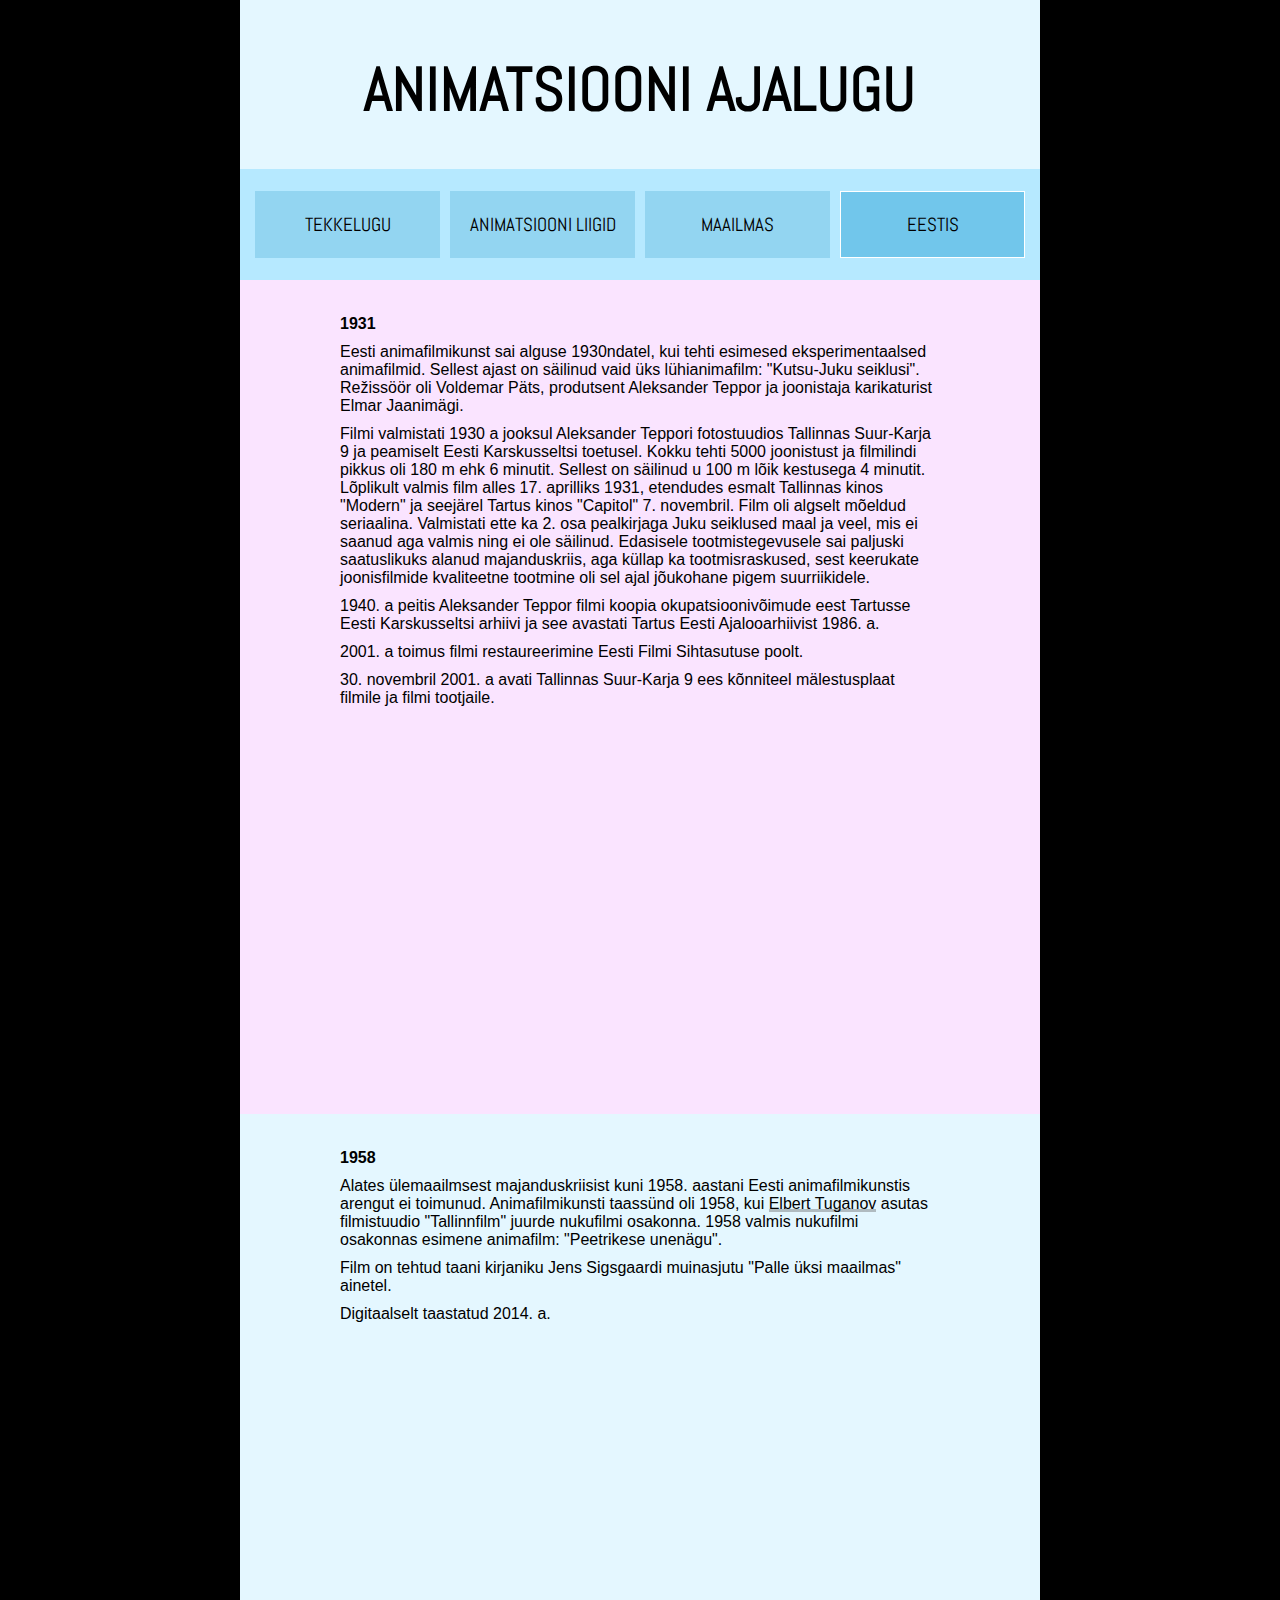
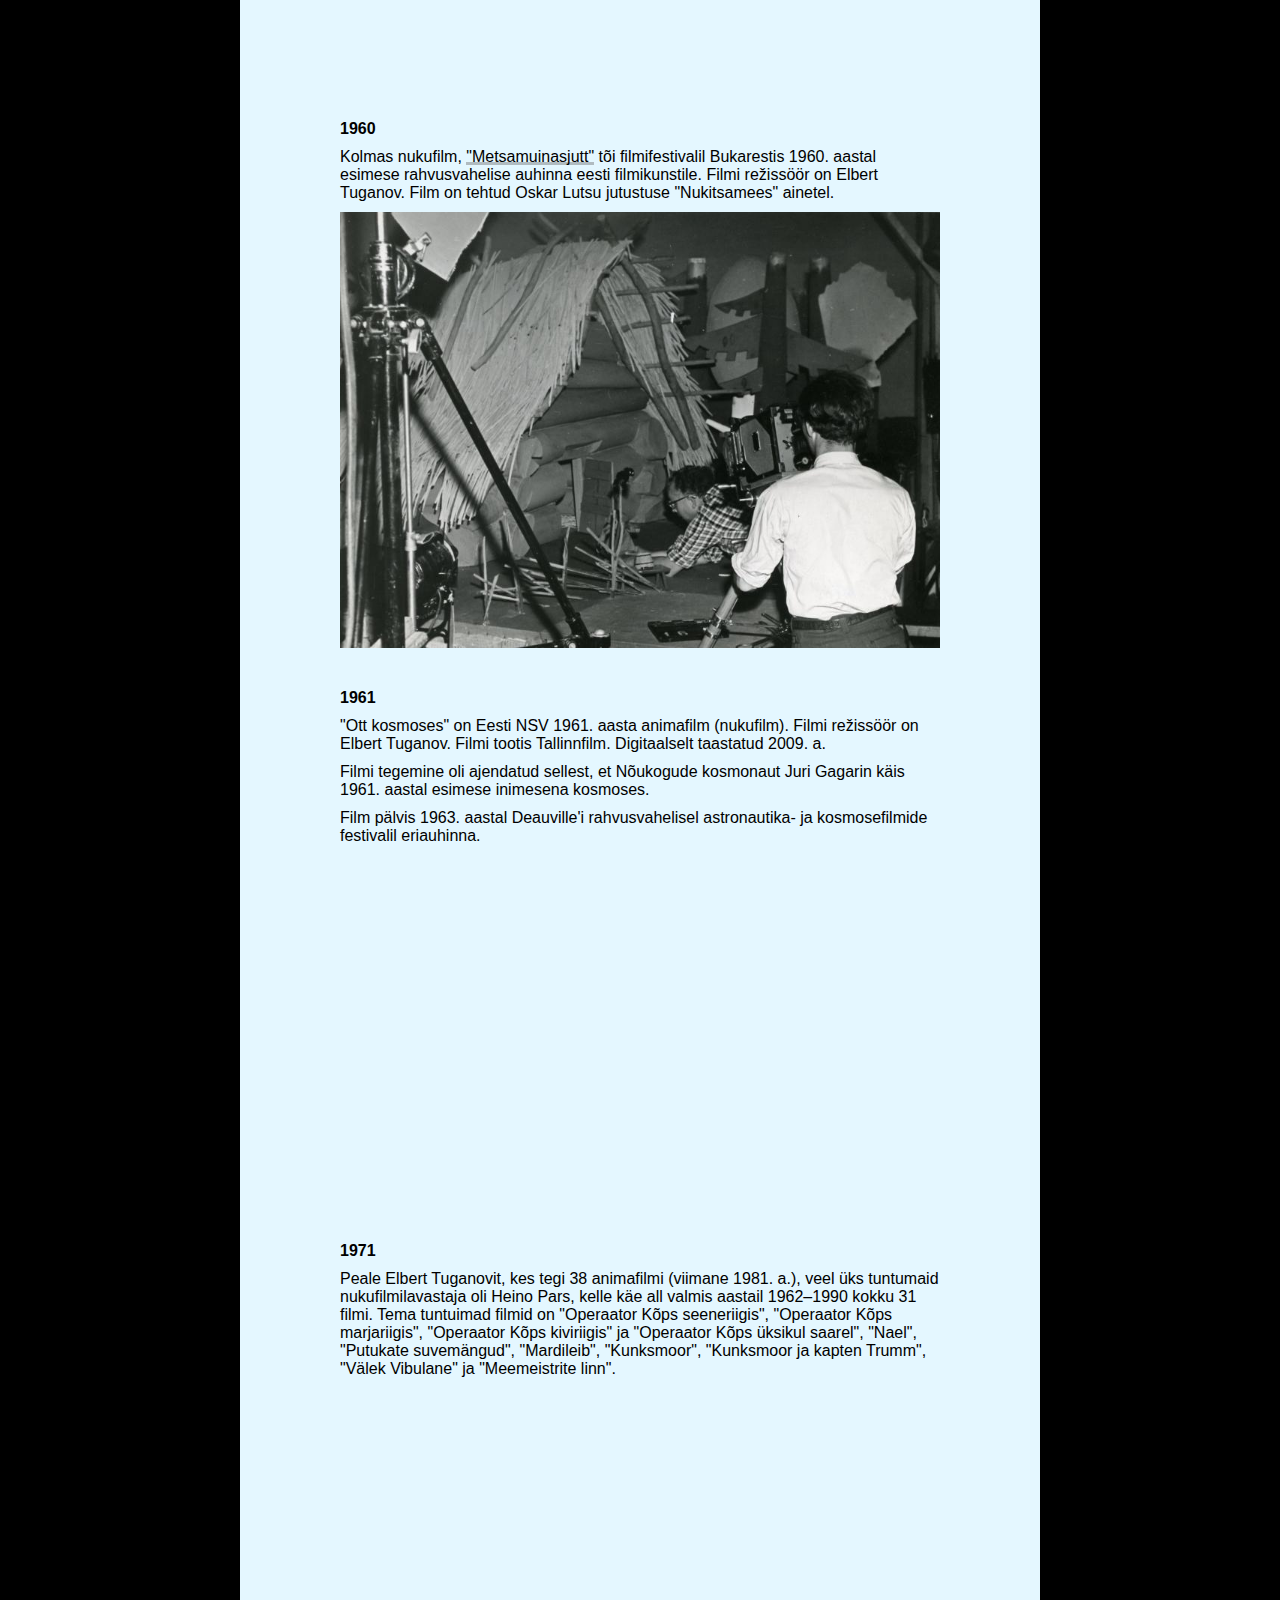
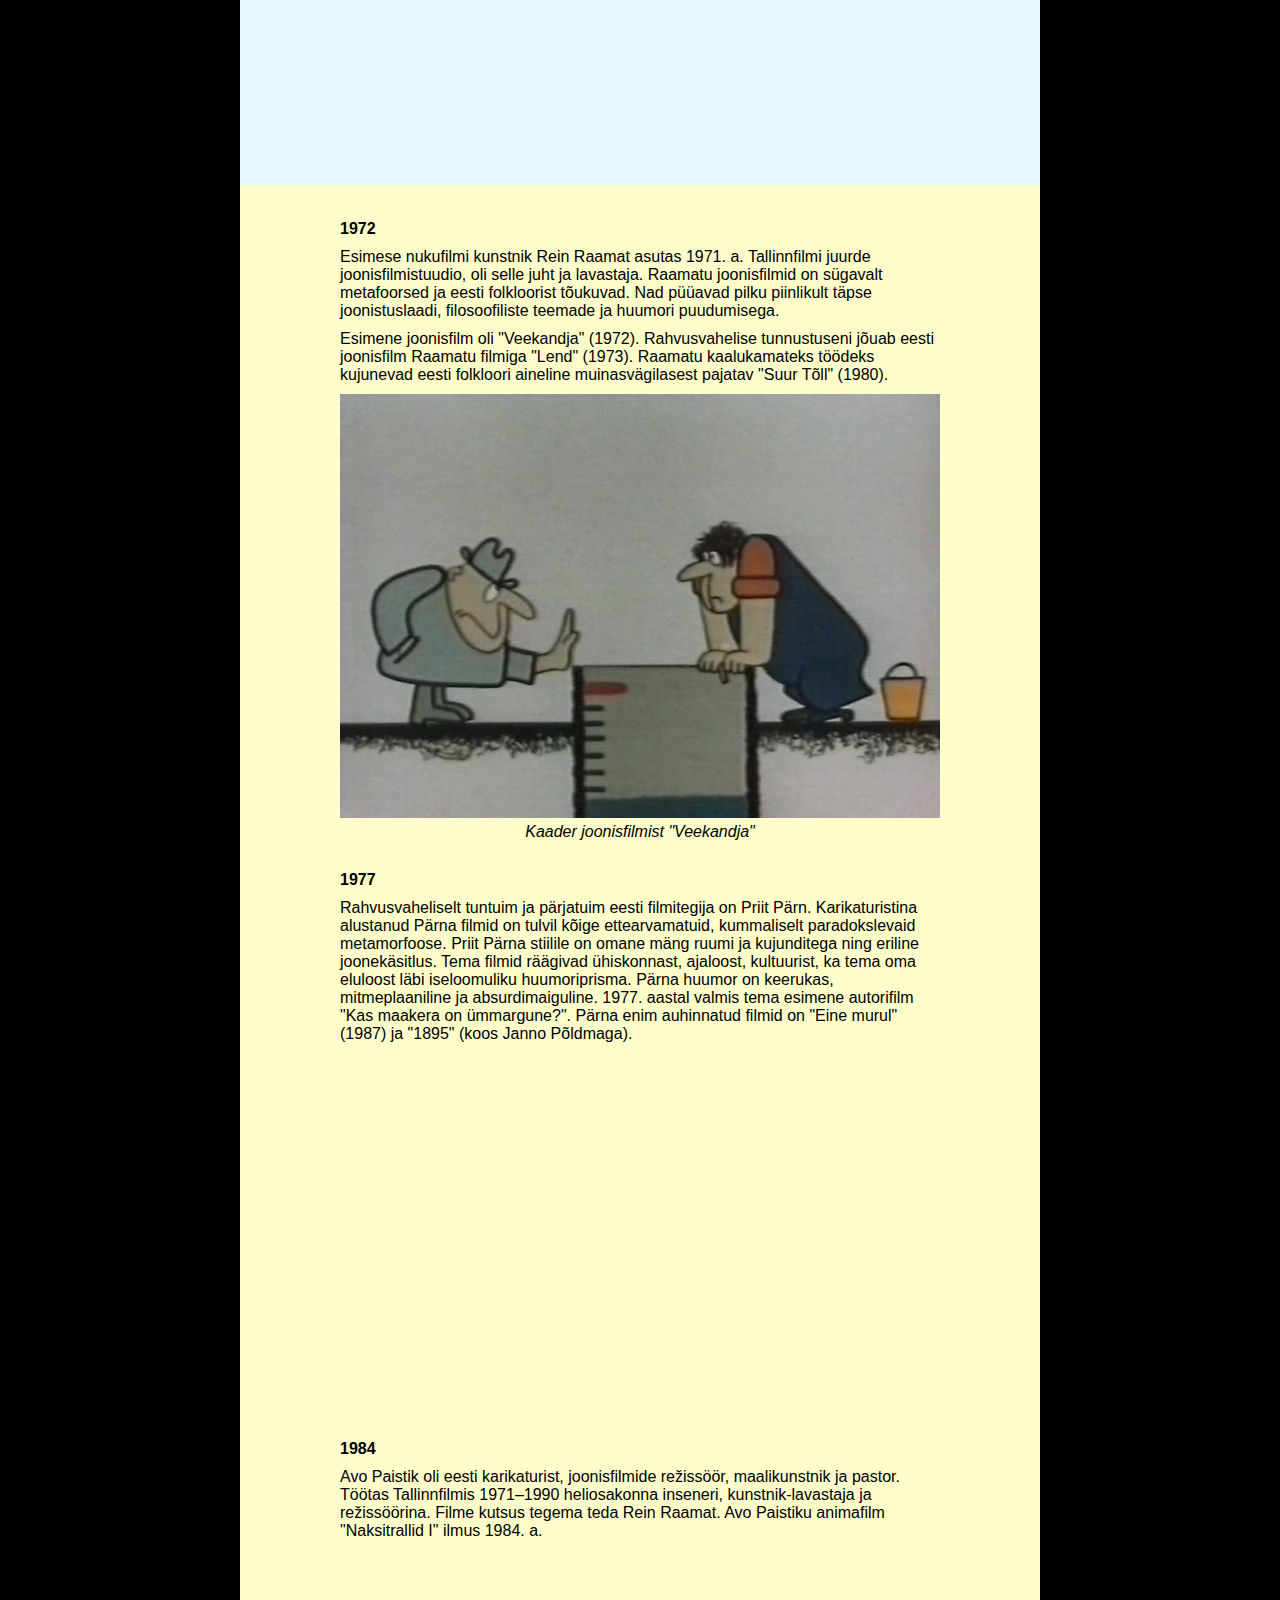
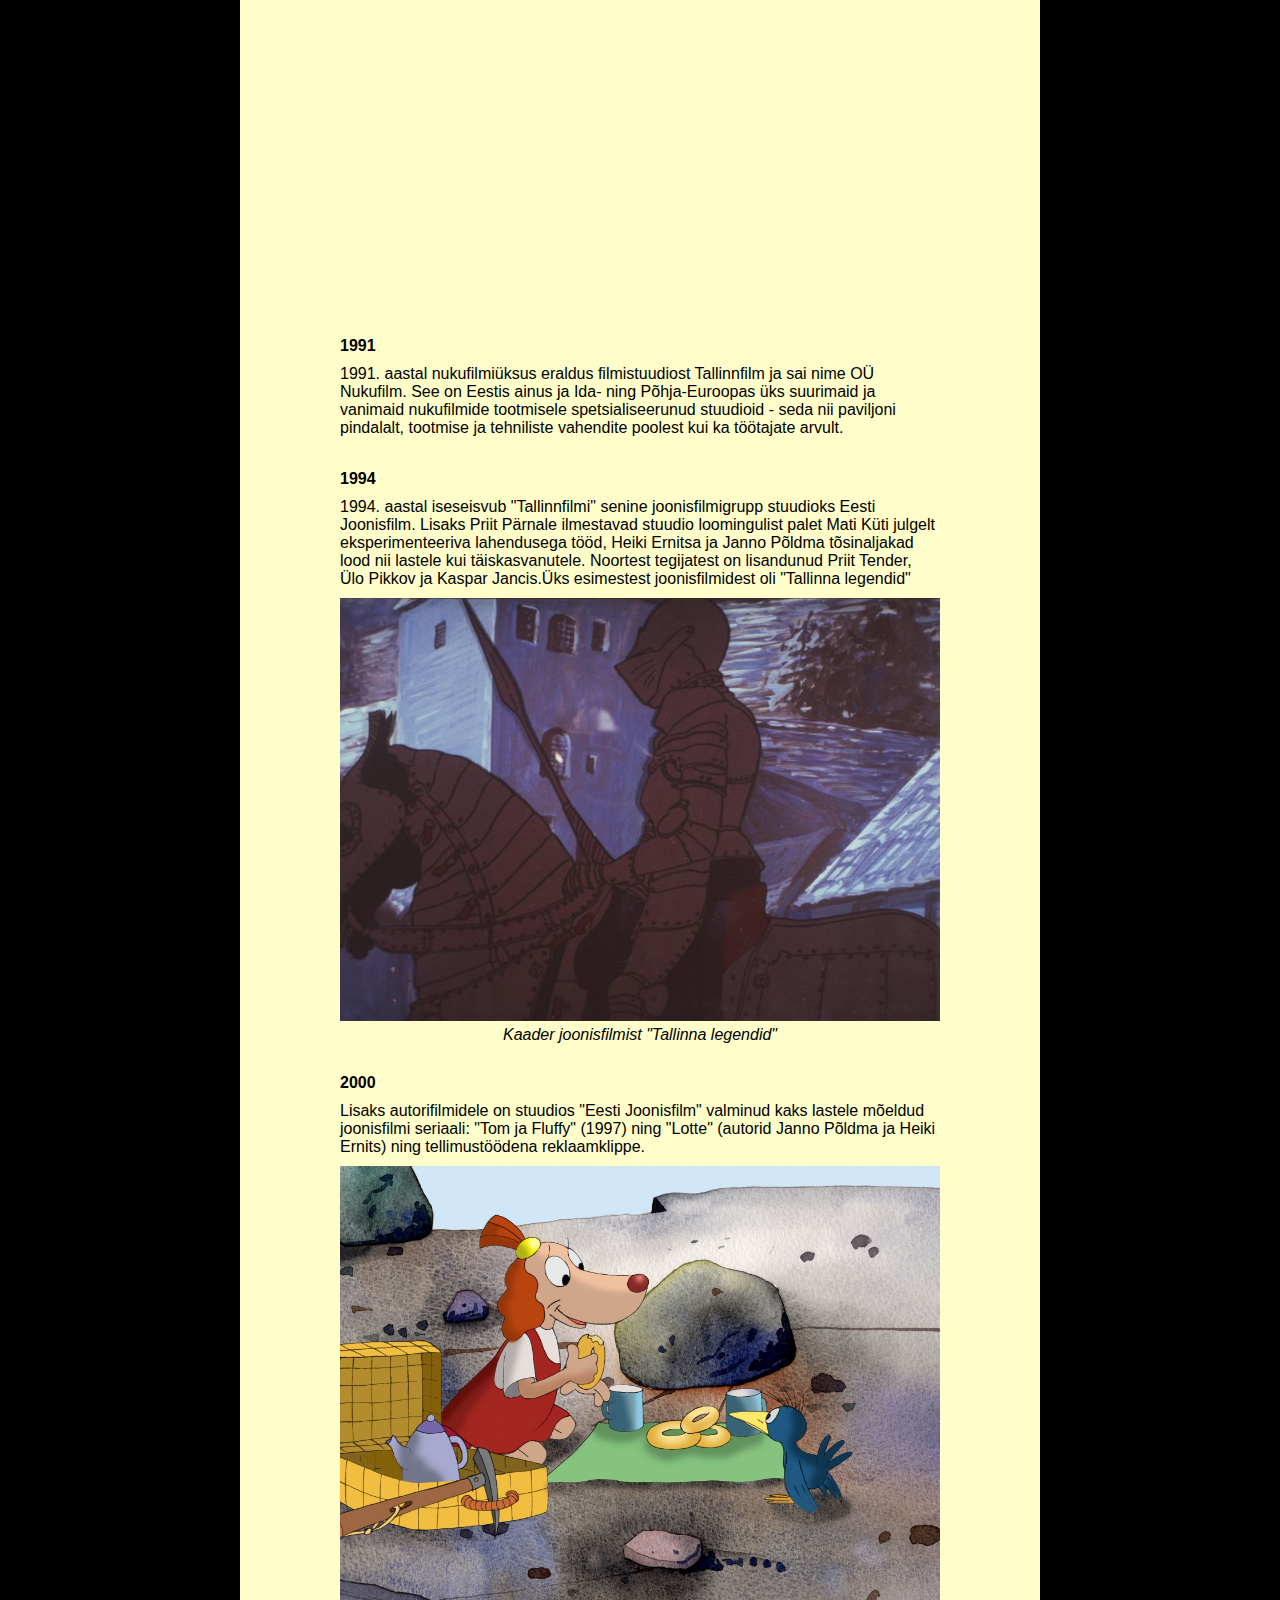
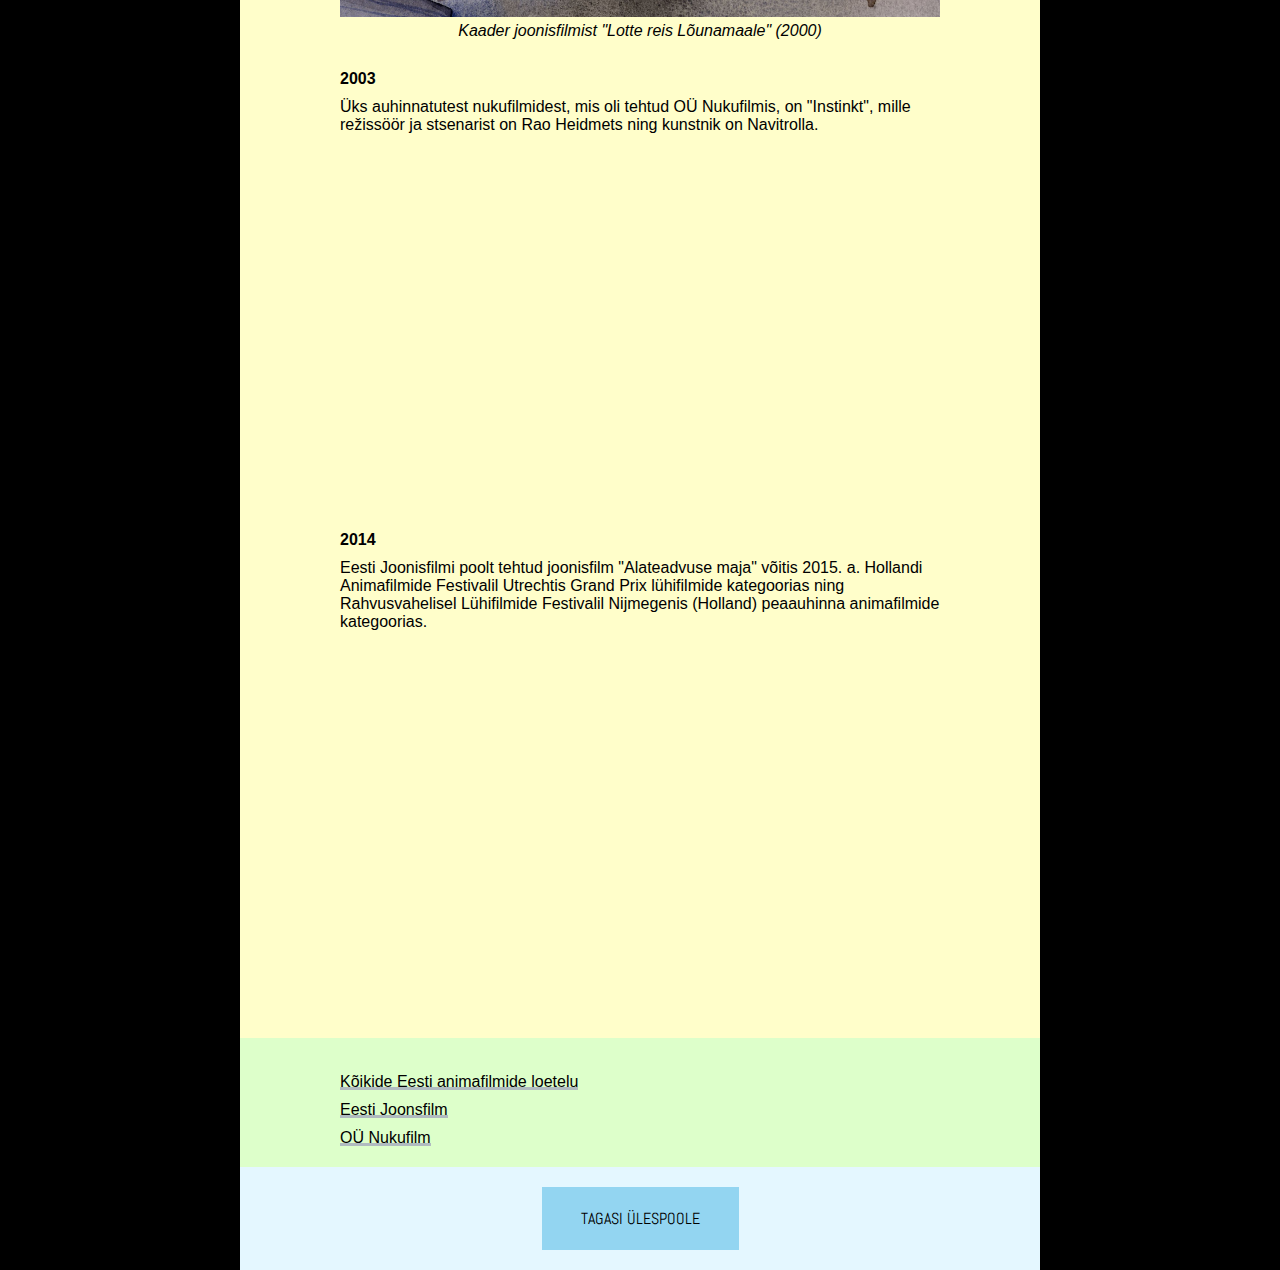
==== eestis.html @ 18246162 "Commit 1." ====
<!DOCTYPE html>
<html lang="en">
<head>
    <meta charset="UTF-8">
    <meta name="viewport" content="width=device-width, initial-scale=1.0">
    <meta http-equiv="X-UA-Compatible" content="ie=edge">
    <link href="https://fonts.googleapis.com/css?family=Abel" rel="stylesheet">
    <link rel="stylesheet" type="text/css" href="style.css">
    <title>Animatsiooni ajalugu</title>
</head>
<body>
    <a name="top"></a>
    <div id=container>        
        <h1>Animatsiooni ajalugu</h1>
        <div id=menu-wrapper class="grid-container">
                <div class="grid-item"><a href="index.html">Tekkelugu</a></div>
                <div class="grid-item"><a href="liigid.html">Animatsiooni liigid</a></div>
                <div class="grid-item"><a href="maailmas.html">Maailmas</a></div>
                <div class="grid-item" id=activeButton><a href="eestis.html">Eestis</a></div>
        </div>
        <div class=peatykk id=peatykk6>
            <p><b>1931</b></p>
            <p>Eesti animafilmikunst sai alguse 1930ndatel, kui tehti esimesed eksperimentaalsed animafilmid. Sellest ajast on säilinud vaid üks lühianimafilm: "Kutsu-Juku seiklusi". Režissöör oli Voldemar Päts, produtsent Aleksander Teppor ja joonistaja karikaturist Elmar Jaanimägi.</p>
            <p>Filmi valmistati 1930 a jooksul Aleksander Teppori fotostuudios Tallinnas Suur-Karja 9 ja peamiselt Eesti Karskusseltsi toetusel. Kokku tehti 5000 joonistust ja filmilindi pikkus oli 180 m ehk 6 minutit. Sellest on säilinud u 100 m lõik kestusega 4 minutit. Lõplikult valmis film alles 17. aprilliks 1931, etendudes esmalt Tallinnas kinos "Modern" ja seejärel Tartus kinos "Capitol" 7. novembril. Film oli algselt mõeldud seriaalina. Valmistati ette ka 2. osa pealkirjaga Juku seiklused maal ja veel, mis ei saanud aga valmis ning ei ole säilinud. Edasisele tootmistegevusele sai paljuski saatuslikuks alanud majanduskriis, aga küllap ka tootmisraskused, sest keerukate joonisfilmide kvaliteetne tootmine oli sel ajal jõukohane pigem suurriikidele.</p>
            <p>1940. a peitis Aleksander Teppor filmi koopia okupatsioonivõimude eest Tartusse Eesti Karskusseltsi arhiivi ja see avastati Tartus Eesti Ajalooarhiivist 1986. a.</p>
            <p>2001. a toimus filmi restaureerimine Eesti Filmi Sihtasutuse poolt.</p>
            </p>30. novembril 2001. a avati Tallinnas Suur-Karja 9 ees kõnniteel mälestusplaat filmile ja filmi tootjaile.</p>
            <iframe id=video width="600" height="337" src="https://www.youtube.com/embed/IDiBmJMGydM?rel=0" frameborder="0" allow="autoplay; encrypted-media" allowfullscreen></iframe>   
        </div>
        <div class=peatykk id=peatykk2>
            <p><b>1958</b></p>
            <p>Alates ülemaailmsest majanduskriisist kuni 1958. aastani Eesti animafilmikunstis arengut ei toimunud. Animafilmikunsti taassünd oli 1958, kui <a id=textlink href="https://www.ohtuleht.ee/131890/elbert-tuganov-peetrikese-unenagu-vaadates-lahevad-korvad-punaseks-">Elbert Tuganov</a> asutas filmistuudio "Tallinnfilm" juurde nukufilmi osakonna. 1958 valmis nukufilmi osakonnas esimene animafilm: "Peetrikese unenägu".</p>
            <p>Film on tehtud taani kirjaniku Jens Sigsgaardi muinasjutu "Palle üksi maailmas" ainetel. </p>
            <p>Digitaalselt taastatud 2014. a.</p>
            <iframe id=video width="600" height="337" src="https://www.youtube.com/embed/3hRujr3sSGQ?rel=0" frameborder="0" allow="autoplay; encrypted-media" allowfullscreen></iframe>
            <p><b>1960</b></p>
            <p>Kolmas nukufilm, <a id=textlink href="http://www.efis.ee/et/varamu/virtuaalmuuseum/kollektsioonid/nukufilmi-kollektsioon/metsamuinasjutt-1960">"Metsamuinasjutt"</a> tõi filmifestivalil Bukarestis 1960. aastal esimese rahvusvahelise auhinna eesti filmikunstile. Filmi režissöör on Elbert Tuganov. Film on tehtud Oskar Lutsu jutustuse "Nukitsamees" ainetel.</p>
            <img src="Images/Metsamuinasjutt.jpg"><br><br>
            <p><b>1961</b></p>
            <p>"Ott kosmoses" on Eesti NSV 1961. aasta animafilm (nukufilm). Filmi režissöör on Elbert Tuganov. Filmi tootis Tallinnfilm. Digitaalselt taastatud 2009. a.</p>
            <p>Filmi tegemine oli ajendatud sellest, et Nõukogude kosmonaut Juri Gagarin käis 1961. aastal esimese inimesena kosmoses.</p>
            <p>Film pälvis 1963. aastal Deauville'i rahvusvahelisel astronautika- ja kosmosefilmide festivalil eriauhinna.</p>
            <iframe id=video width="600" height="337" src="https://www.youtube.com/embed/NNhsDZicGok?rel=0" frameborder="0" allow="autoplay; encrypted-media" allowfullscreen></iframe>
            <p><b>1971</b></p>
            <p>Peale Elbert Tuganovit, kes tegi 38 animafilmi (viimane 1981. a.), veel üks tuntumaid nukufilmilavastaja oli Heino Pars, kelle käe all valmis aastail 1962–1990 kokku 31 filmi. Tema tuntuimad filmid on "Operaator Kõps seeneriigis", "Operaator Kõps marjariigis", "Operaator Kõps kiviriigis" ja "Operaator Kõps üksikul saarel", "Nael", "Putukate suvemängud", "Mardileib", "Kunksmoor", "Kunksmoor ja kapten Trumm", "Välek Vibulane" ja "Meemeistrite linn".</p>
            <iframe id=video width="600" height="337" src="https://www.youtube.com/embed/K4ZlGfEKBnM?rel=0" frameborder="0" allow="autoplay; encrypted-media" allowfullscreen></iframe>
        </div>
        <div class=peatykk id=peatykk3>
            <p><b>1972</b></p>
            <p>Esimese nukufilmi kunstnik Rein Raamat asutas 1971. a. Tallinnfilmi juurde joonisfilmistuudio, oli selle juht ja lavastaja. Raamatu joonisfilmid on sügavalt metafoorsed ja eesti folkloorist tõukuvad. Nad püüavad pilku piinlikult täpse joonistuslaadi, filosoofiliste teemade ja huumori puudumisega.</p>
            <p>Esimene joonisfilm oli "Veekandja" (1972). Rahvusvahelise tunnustuseni jõuab eesti joonisfilm Raamatu filmiga "Lend" (1973). Raamatu kaalukamateks töödeks kujunevad eesti folkloori aineline muinasvägilasest pajatav "Suur Tõll" (1980).</p>
            <img src="Images/Veekandja.jpg">
            <p id=comment>Kaader joonisfilmist "Veekandja"</p>
            <p><b>1977</b></p>
            <p>Rahvusvaheliselt tuntuim ja pärjatuim eesti filmitegija on Priit Pärn. Karikaturistina alustanud Pärna filmid on tulvil kõige ettearvamatuid, kummaliselt paradokslevaid metamorfoose. Priit Pärna stiilile on omane mäng ruumi ja kujunditega ning eriline joonekäsitlus. Tema filmid räägivad ühiskonnast, ajaloost, kultuurist, ka tema oma eluloost läbi iseloomuliku huumoriprisma. Pärna huumor on keerukas, mitmeplaaniline ja absurdimaiguline. 1977. aastal valmis tema esimene autorifilm "Kas maakera on ümmargune?". Pärna enim auhinnatud filmid on "Eine murul" (1987) ja "1895" (koos Janno Põldmaga).</p>
            <iframe id=video width="600" height="337" src="https://www.youtube.com/embed/memDCNpV0ic?rel=0" frameborder="0" allow="autoplay; encrypted-media" allowfullscreen></iframe>
            <p><b>1984</b></p>
            <p>Avo Paistik oli eesti karikaturist, joonisfilmide režissöör, maalikunstnik ja pastor. Töötas Tallinnfilmis 1971–1990 heliosakonna inseneri, kunstnik-lavastaja ja režissöörina. Filme kutsus tegema teda Rein Raamat. Avo Paistiku animafilm "Naksitrallid I" ilmus 1984. a.</p>
            <iframe id=video width="600" height="337" src="https://www.youtube.com/embed/uIQa-QyIHcg?rel=0" frameborder="0" allow="autoplay; encrypted-media" allowfullscreen></iframe>
            <p><b>1991</b></p>
            <p>1991. aastal nukufilmiüksus eraldus filmistuudiost Tallinnfilm ja sai nime OÜ Nukufilm. See on Eestis ainus ja Ida- ning Põhja-Euroopas üks suurimaid ja vanimaid nukufilmide tootmisele spetsialiseerunud stuudioid - seda nii paviljoni pindalalt, tootmise ja tehniliste vahendite poolest kui ka töötajate arvult.</p><br>
            <p><b>1994</b></p>
            <p>1994. aastal iseseisvub "Tallinnfilmi" senine joonisfilmigrupp stuudioks Eesti Joonisfilm. Lisaks Priit Pärnale ilmestavad stuudio loomingulist palet Mati Küti julgelt eksperimenteeriva lahendusega tööd, Heiki Ernitsa ja Janno Põldma tõsinaljakad lood nii lastele kui täiskasvanutele. Noortest tegijatest on lisandunud Priit Tender, Ülo Pikkov ja Kaspar Jancis.Üks esimestest joonisfilmidest oli "Tallinna legendid"</p>
            <img src="Images/Legendid.jpg">
            <p id=comment>Kaader joonisfilmist "Tallinna legendid"</p>
            <p><b>2000</b></p>
            <p>Lisaks autorifilmidele on stuudios "Eesti Joonisfilm" valminud kaks lastele mõeldud joonisfilmi seriaali: "Tom ja Fluffy" (1997) ning "Lotte" (autorid Janno Põldma ja Heiki Ernits) ning tellimustöödena reklaamklippe.</p>
            <img src="Images/Lotte.jpg">
            <p id=comment>Kaader joonisfilmist "Lotte reis Lõunamaale" (2000)</p>
            <p><b>2003</b></p>
            <p>Üks auhinnatutest nukufilmidest, mis oli tehtud OÜ Nukufilmis, on "Instinkt", mille režissöör ja stsenarist on Rao Heidmets ning kunstnik on Navitrolla.</p>
            <iframe id=video width="600" height="337" src="https://www.youtube.com/embed/5SCcml2YJnE?rel=0" frameborder="0" allow="autoplay; encrypted-media" allowfullscreen></iframe>
            <p><b>2014</b></p>
            <p>Eesti Joonisfilmi poolt tehtud joonisfilm "Alateadvuse maja" võitis 2015. a. Hollandi Animafilmide Festivalil Utrechtis Grand Prix lühifilmide kategoorias ning Rahvusvahelisel Lühifilmide Festivalil Nijmegenis (Holland) peaauhinna animafilmide kategoorias.</p>
            <iframe src="https://player.vimeo.com/video/111000410" id=video width="600" height="337" frameborder="0" webkitallowfullscreen mozallowfullscreen allowfullscreen></iframe>
        </div>
        <div class=peatykk id=peatykk4>
            <p><a id=textlink href="https://et.wikipedia.org/wiki/Eesti_animafilmide_loend">Kõikide Eesti animafilmide loetelu</a></p>
            <p><a id=textlink href="https://www.joonisfilm.ee/">Eesti Joonsfilm</a></p>
            <p><a id=textlink href="http://www.nukufilm.ee/">OÜ Nukufilm</a></p>
        </div>
        <div id=backtotop><a href="#top">
            Tagasi ülespoole</a>
        </div>
    </div>
    
</body>
</html>
---- style.css ----
head, body {
    margin: 0;
    padding: o;
    background-color: rgb(0, 0, 0);
}

#container {
    width: 800px;
    background-color: rgb(228, 247, 255);
    margin: 0 auto;
    padding: 50px 0 20px 0;
    font-family: Arial, Helvetica, sans-serif;
}

#menu-wrapper {
	list-style-type: none;
    font-family: 'Abel', sans-serif;
    text-transform: uppercase;
	background: rgb(182, 233, 255);
}

.grid-container {
    display: grid;
    grid-template-columns: 195px 195px 195px 195px;
    background-color: #2196F3;
    padding: 10px;
}

.grid-item {
	background:rgb(147, 213, 241);		
	margin: 12px 5px 12px 5px;
	padding: 20px 0 20px 0;
    display: inline-block;
    text-align: center;
    font-size: 120%;
    font-weight: 500;
    border: 1px solid rgb(147, 213, 241);
}

.grid-item:hover {
    border: 1px solid rgb(255, 255, 255);
}

.grid-item:active {
    border: 1px solid rgb(255, 255, 255);
    background:rgb(113, 198, 235);
}

#activeButton {
    border: 1px solid rgb(255, 255, 255);
    background: rgb(113, 198, 235);
}

a:link, a:visited, a:hover, a:active {
    text-decoration: none;
    color: black;
}

h1 {
    text-align: center;
    text-transform: uppercase;
    font-family: 'Abel', sans-serif;
    font-size: 380%;
    margin-top: 0;
}

h2 {
    text-align: center;
    text-transform: uppercase;
    font-family: 'Abel', sans-serif;
    font-size: 180%;
    margin-top: 0;
}

h3 {
    text-align: center;
    text-transform: uppercase;
    font-family: 'Abel', sans-serif;
    font-size: 180%;
    margin-top: 200px;
    color: aliceblue;
}

img {
    max-width: 600px;
    margin-left: auto;
	margin-right: auto;
	display: block;
}

p {
    margin: 5px 0 10px 0;
}

#comment {
    font-style: italic;
    text-align: center; 
    margin-bottom: 30px;
}

#video {
    margin-left: auto;
	margin-right: auto;
    display: block;
    margin-bottom: 50px;
}
#textlink {
    text-decoration: none;
    box-shadow: inset 0 -3px 0 rgb(176, 187, 192);
}

#backtotop {
    margin: 20px auto 0 auto;
    width: 195px;
    background:rgb(147, 213, 241);
    padding: 20px 0 20px 0;
    text-align: center;
    text-transform: uppercase;
    font-family: 'Abel', sans-serif;
    font-size: 100%;
    font-weight: 550;
    border: 1px solid rgb(147, 213, 241);
}

#backtotop:hover {
    border: 1px solid rgb(113, 198, 235);
}
#backtotop:active {
    background:rgb(113, 198, 235);
    border: 1px solid rgb(113, 198, 235);
}

.peatykk {
    padding:30px 100px 10px 100px;
}
#peatykk1 {
    background-color: blanchedalmond;
}

#peatykk2 {
    background-color:  rgb(228, 247, 255);
}

#peatykk3 {
    background-color:  rgb(255, 254, 202);
}

#peatykk4 {
    background-color:  rgb(221, 255, 202);
}

#peatykk5 {
    background-color:    rgb(206, 239, 253);
}

#peatykk6 {
    background-color:   rgb(250, 228, 255);
}
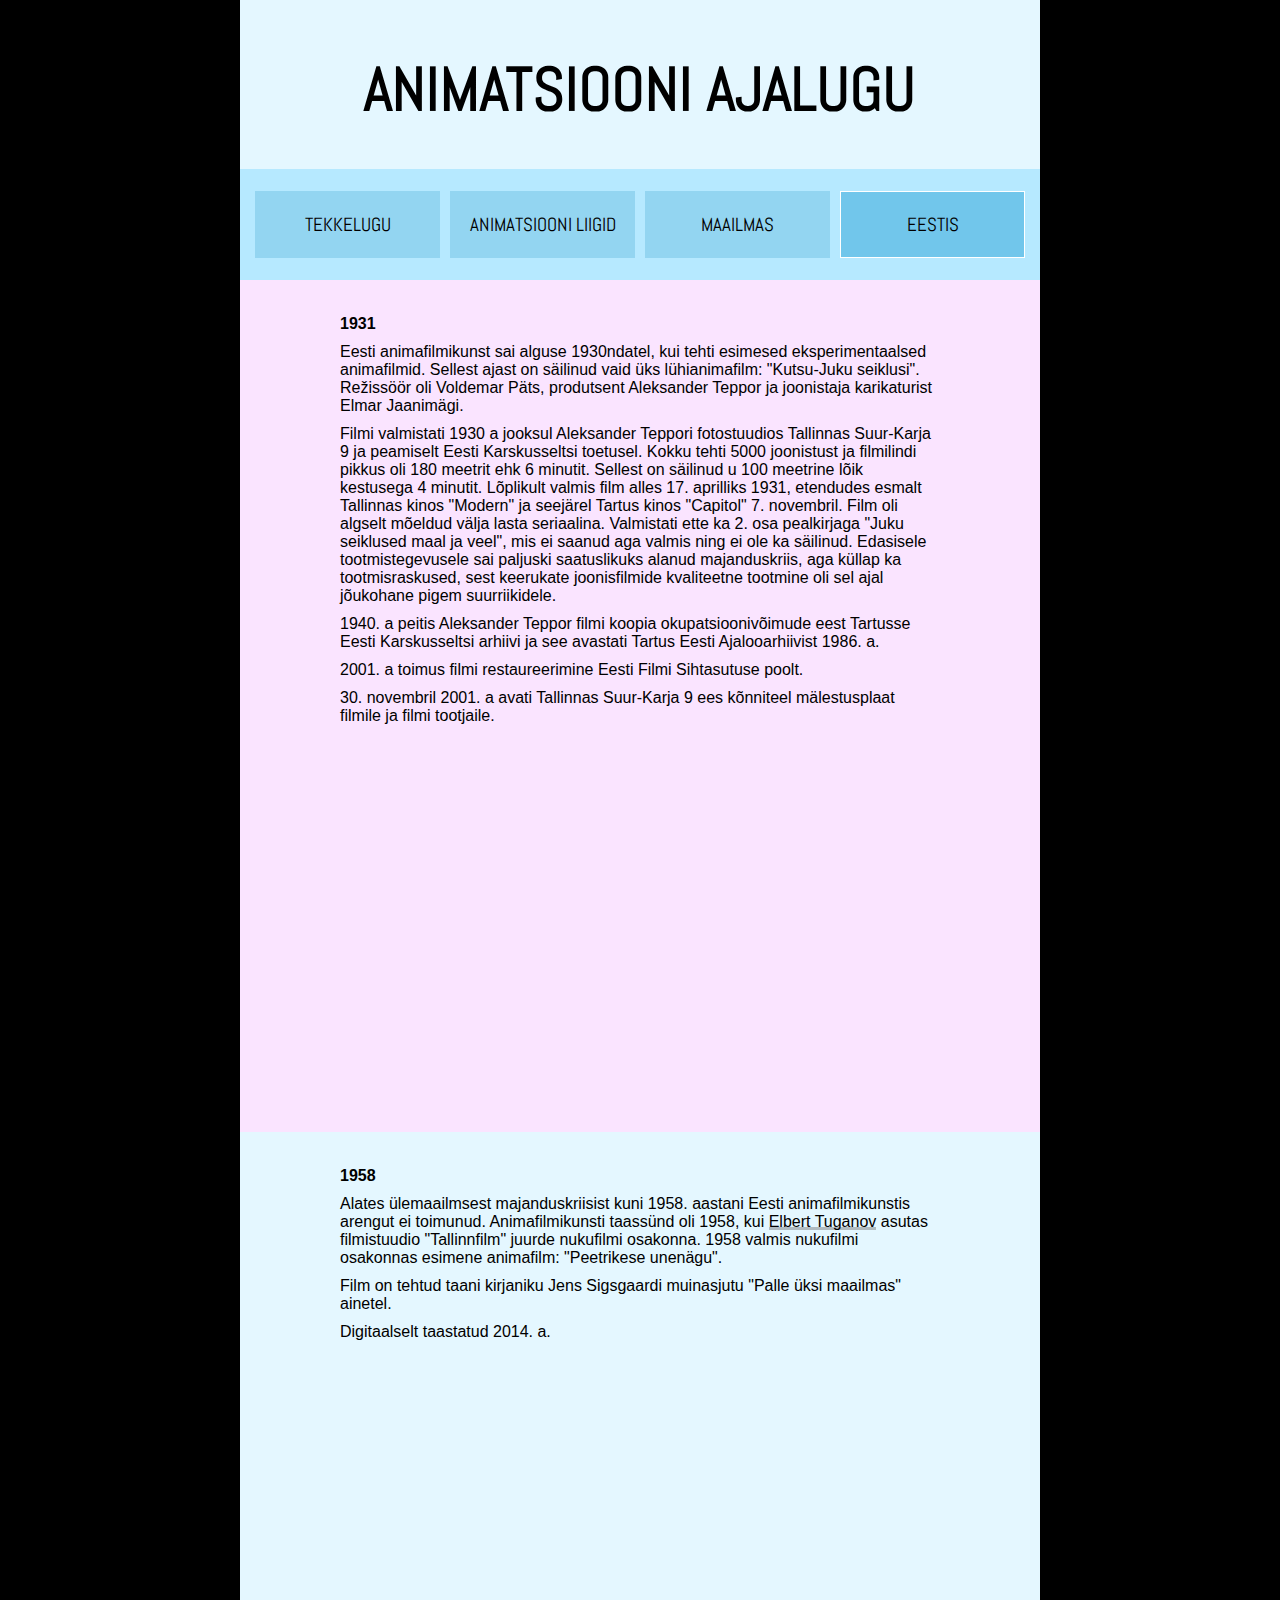
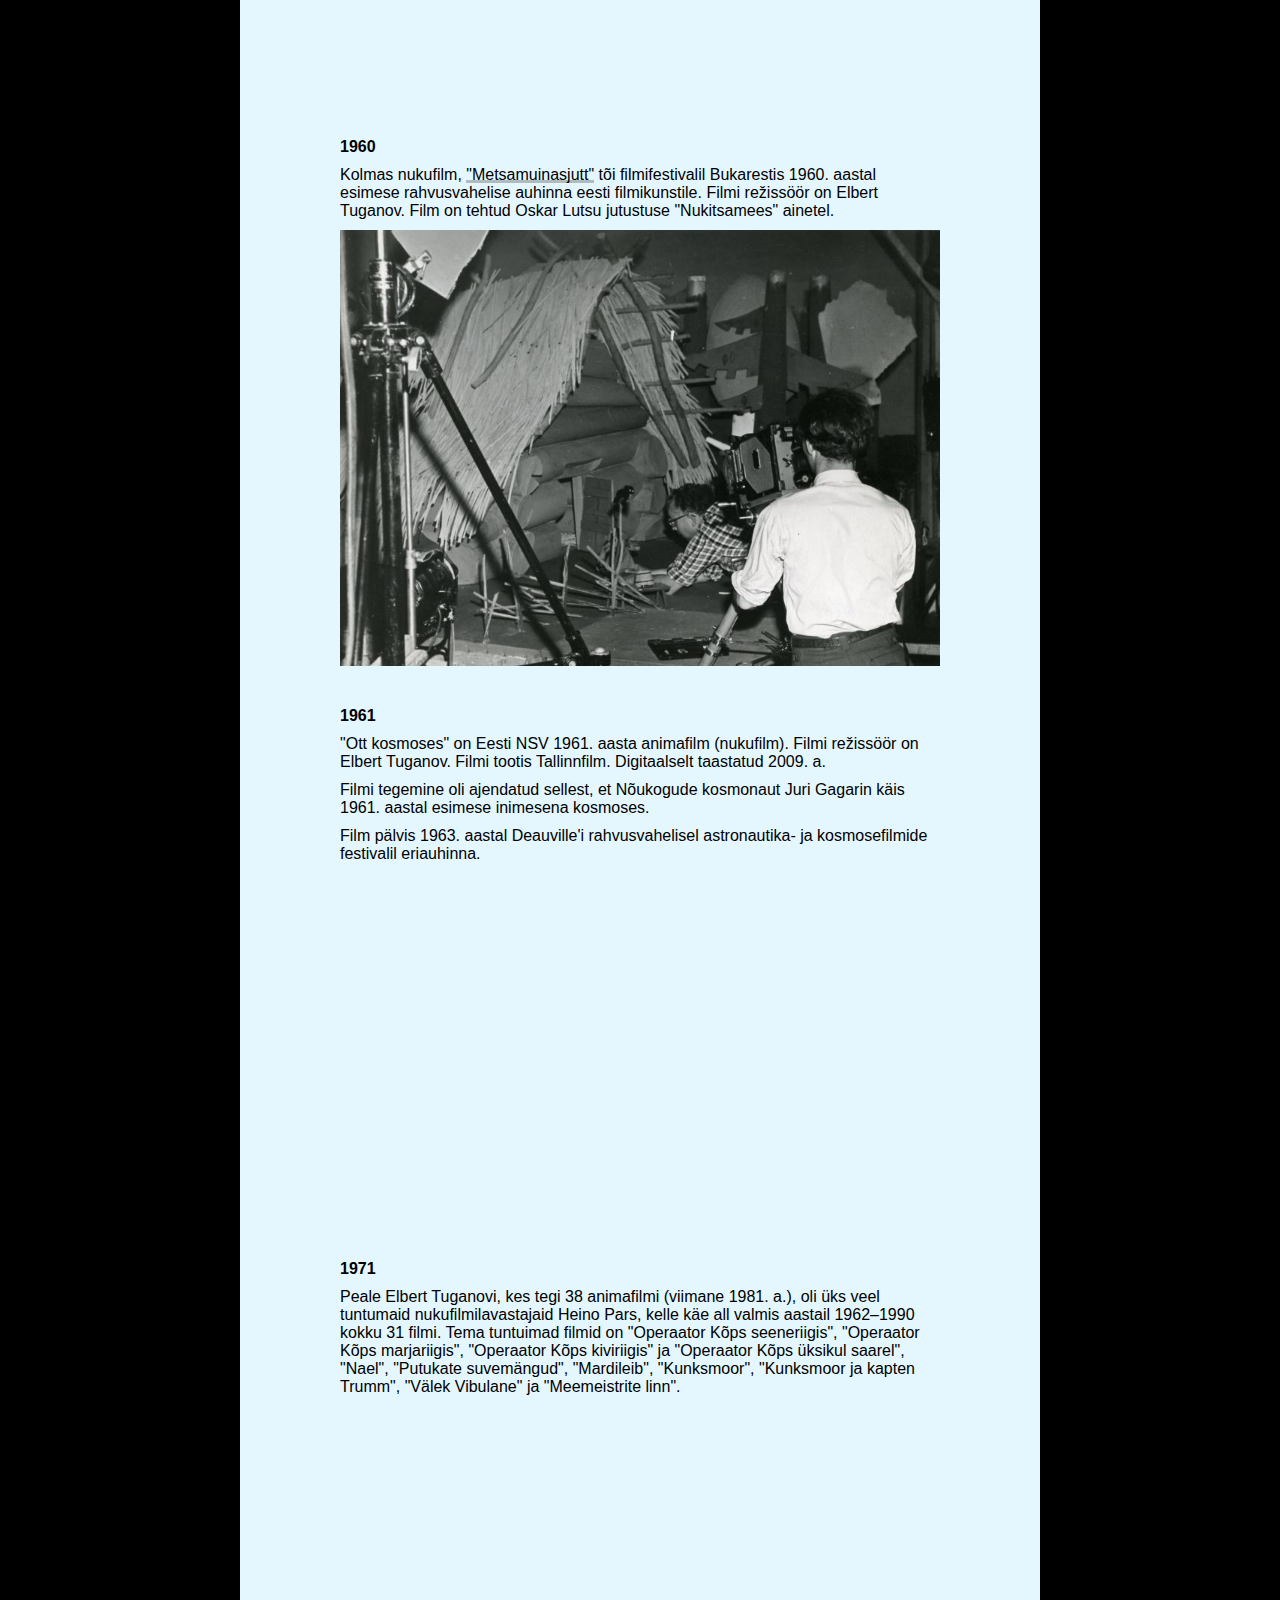
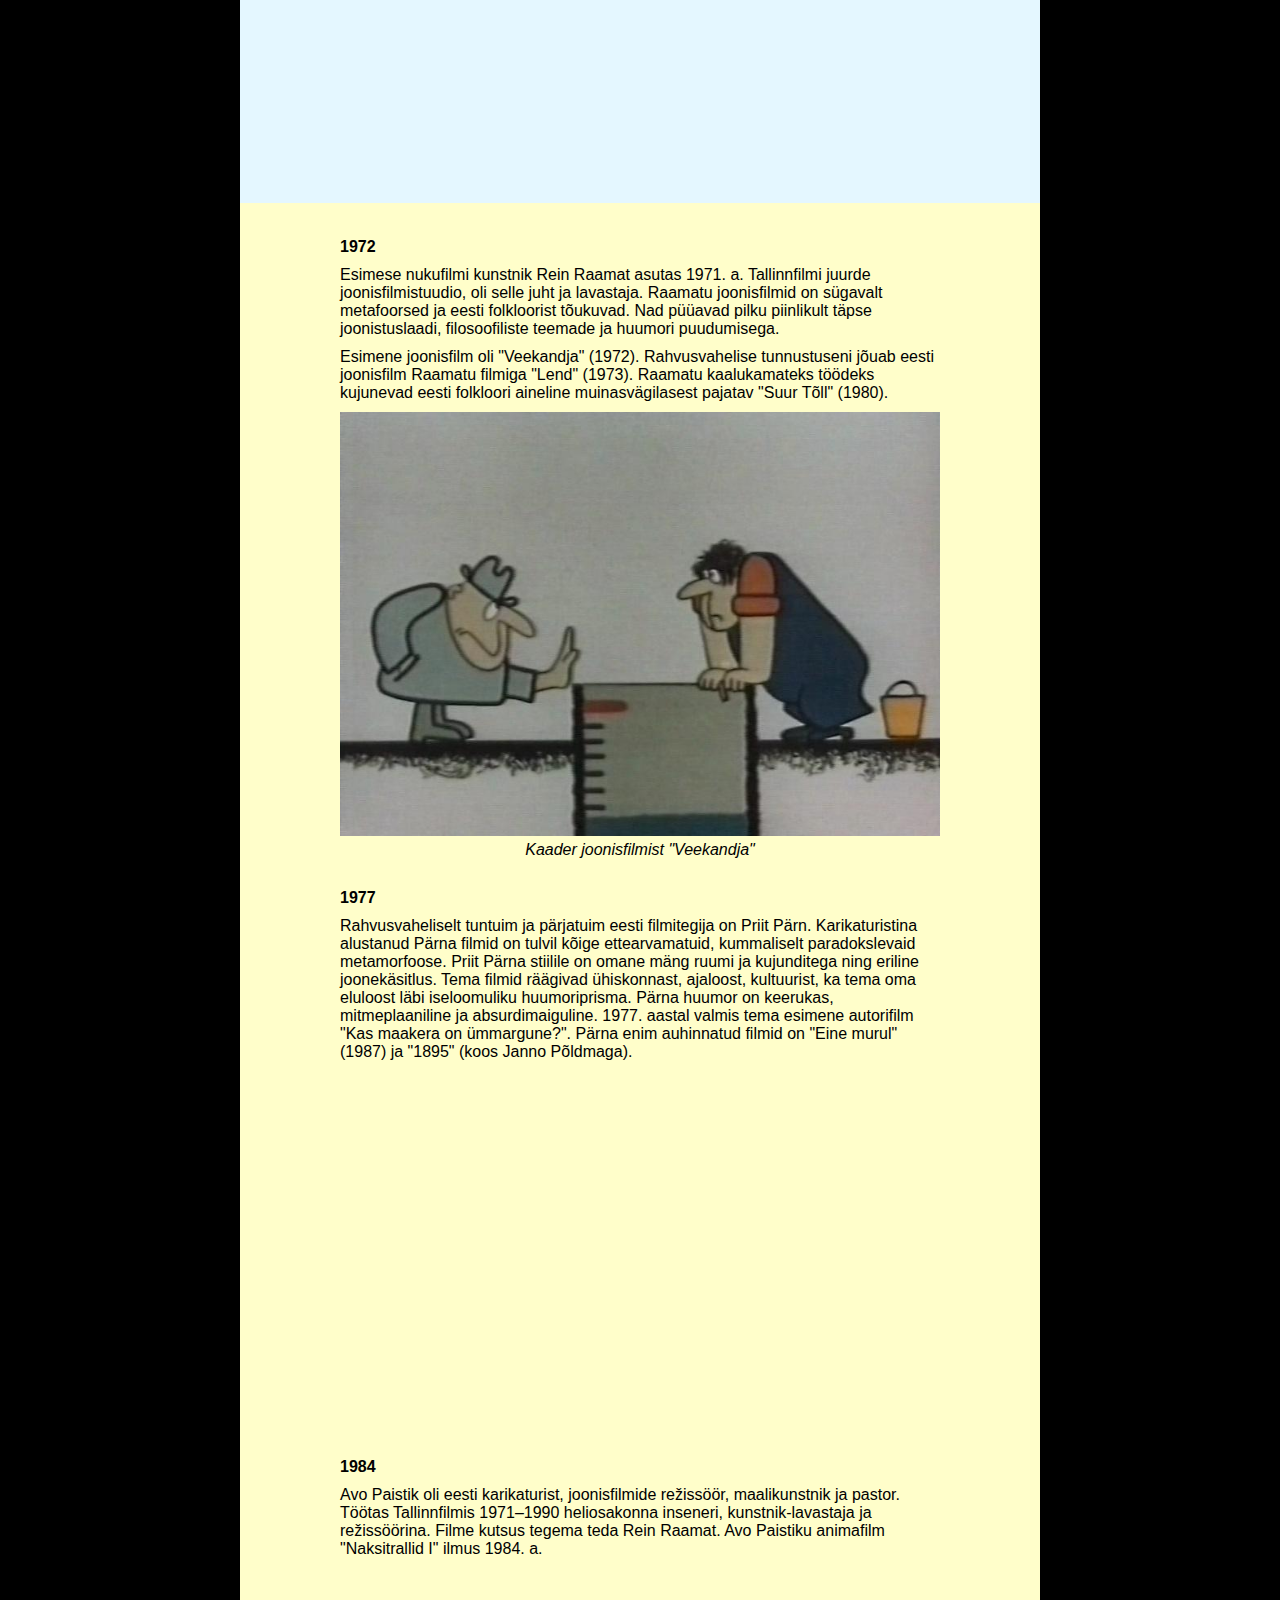
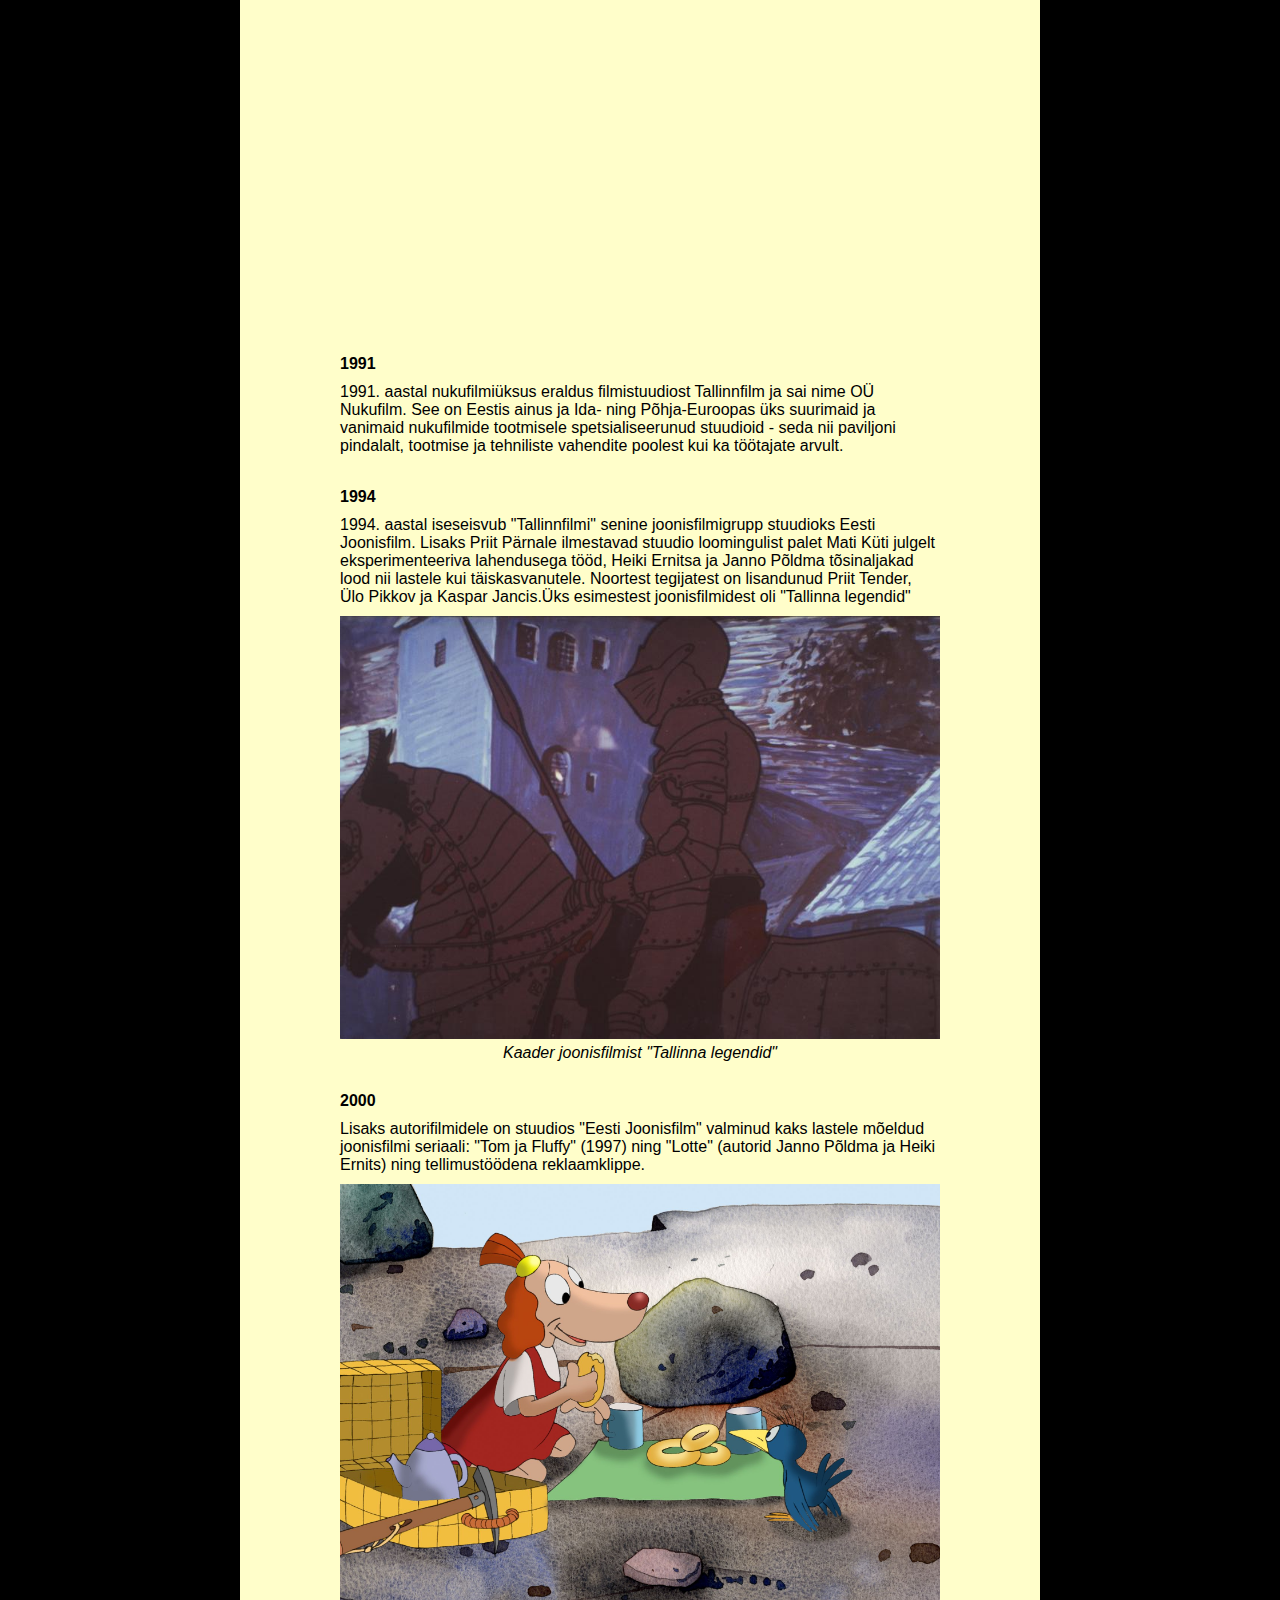
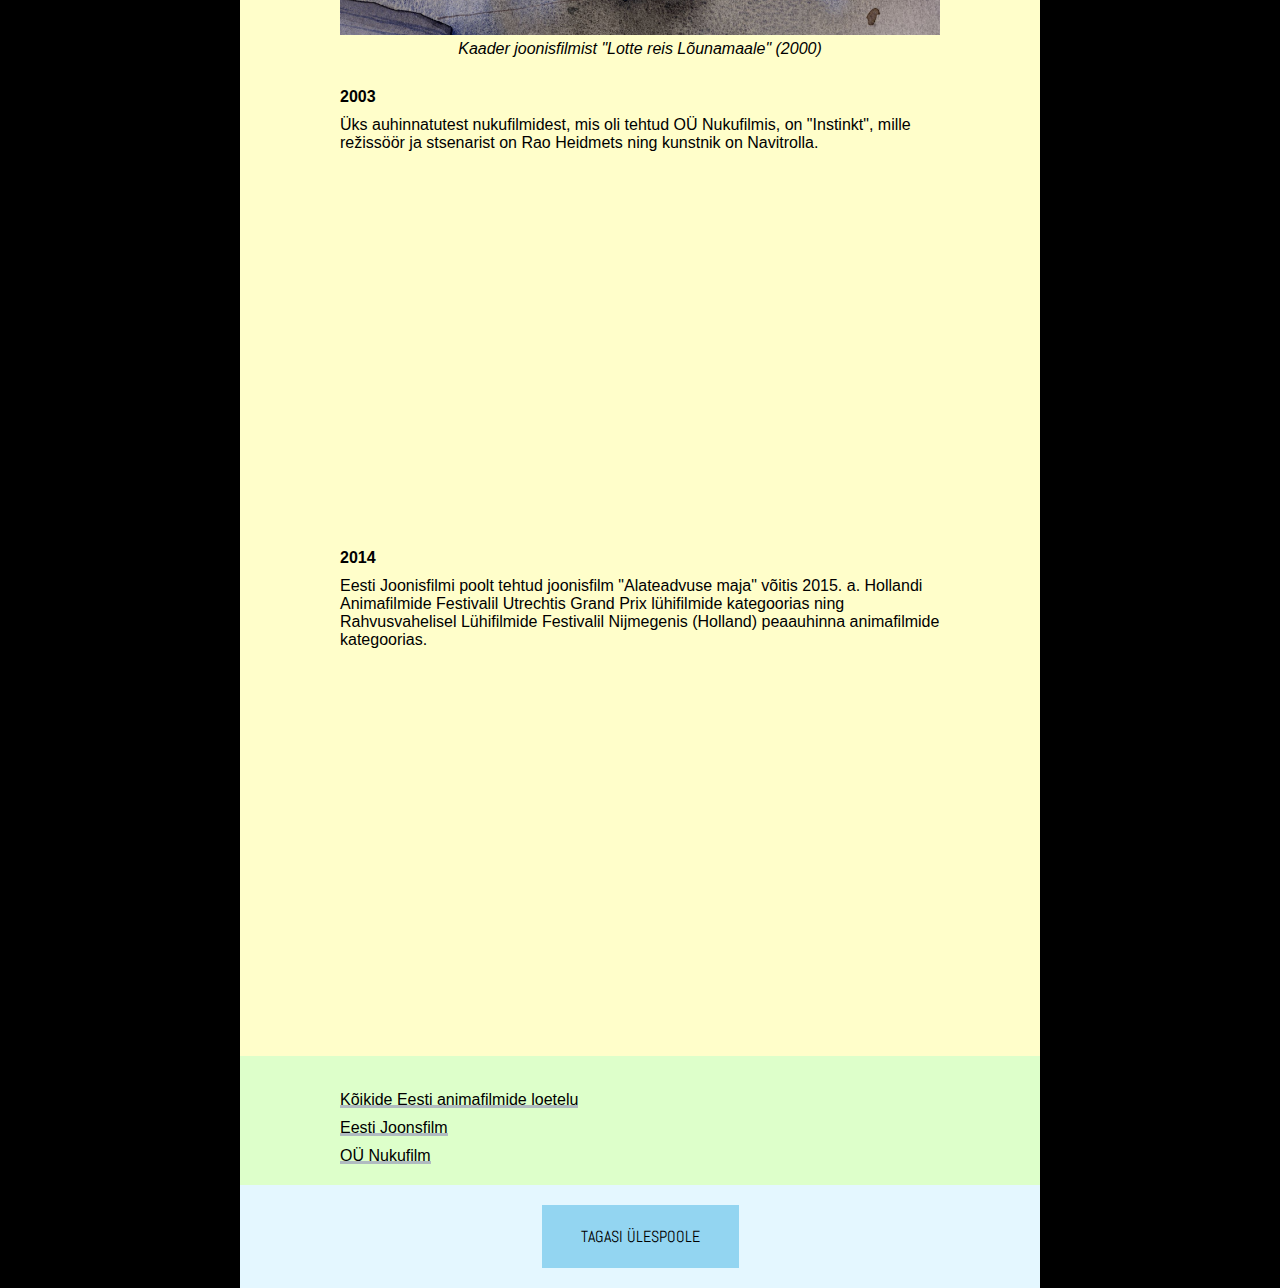
==== commit 2bc804c9: "Parandused." ====
--- a/eestis.html
+++ b/eestis.html
@@ -21,7 +21,13 @@
         <div class=peatykk id=peatykk6>
             <p><b>1931</b></p>
             <p>Eesti animafilmikunst sai alguse 1930ndatel, kui tehti esimesed eksperimentaalsed animafilmid. Sellest ajast on säilinud vaid üks lühianimafilm: "Kutsu-Juku seiklusi". Režissöör oli Voldemar Päts, produtsent Aleksander Teppor ja joonistaja karikaturist Elmar Jaanimägi.</p>
-            <p>Filmi valmistati 1930 a jooksul Aleksander Teppori fotostuudios Tallinnas Suur-Karja 9 ja peamiselt Eesti Karskusseltsi toetusel. Kokku tehti 5000 joonistust ja filmilindi pikkus oli 180 m ehk 6 minutit. Sellest on säilinud u 100 m lõik kestusega 4 minutit. Lõplikult valmis film alles 17. aprilliks 1931, etendudes esmalt Tallinnas kinos "Modern" ja seejärel Tartus kinos "Capitol" 7. novembril. Film oli algselt mõeldud seriaalina. Valmistati ette ka 2. osa pealkirjaga Juku seiklused maal ja veel, mis ei saanud aga valmis ning ei ole säilinud. Edasisele tootmistegevusele sai paljuski saatuslikuks alanud majanduskriis, aga küllap ka tootmisraskused, sest keerukate joonisfilmide kvaliteetne tootmine oli sel ajal jõukohane pigem suurriikidele.</p>
+            <p>Filmi valmistati 1930 a jooksul Aleksander Teppori fotostuudios Tallinnas Suur-Karja 9 ja peamiselt 
+Eesti Karskusseltsi toetusel. Kokku tehti 5000 joonistust ja filmilindi pikkus oli 180 meetrit ehk 6 minutit. Sellest on 
+säilinud u 100 meetrine lõik kestusega 4 minutit. Lõplikult valmis film alles 17. aprilliks 1931, etendudes esmalt 
+Tallinnas kinos "Modern" ja seejärel Tartus kinos "Capitol" 7. novembril. Film oli algselt mõeldud välja 
+lasta seriaalina. 
+Valmistati ette ka 2. osa pealkirjaga "Juku seiklused maal ja veel", mis ei saanud aga valmis ning ei ole ka säilinud. 
+Edasisele tootmistegevusele sai paljuski saatuslikuks alanud majanduskriis, aga küllap ka tootmisraskused, sest keerukate joonisfilmide kvaliteetne tootmine oli sel ajal jõukohane pigem suurriikidele.</p>
             <p>1940. a peitis Aleksander Teppor filmi koopia okupatsioonivõimude eest Tartusse Eesti Karskusseltsi arhiivi ja see avastati Tartus Eesti Ajalooarhiivist 1986. a.</p>
             <p>2001. a toimus filmi restaureerimine Eesti Filmi Sihtasutuse poolt.</p>
             </p>30. novembril 2001. a avati Tallinnas Suur-Karja 9 ees kõnniteel mälestusplaat filmile ja filmi tootjaile.</p>
@@ -42,7 +48,8 @@
             <p>Film pälvis 1963. aastal Deauville'i rahvusvahelisel astronautika- ja kosmosefilmide festivalil eriauhinna.</p>
             <iframe id=video width="600" height="337" src="https://www.youtube.com/embed/NNhsDZicGok?rel=0" frameborder="0" allow="autoplay; encrypted-media" allowfullscreen></iframe>
             <p><b>1971</b></p>
-            <p>Peale Elbert Tuganovit, kes tegi 38 animafilmi (viimane 1981. a.), veel üks tuntumaid nukufilmilavastaja oli Heino Pars, kelle käe all valmis aastail 1962–1990 kokku 31 filmi. Tema tuntuimad filmid on "Operaator Kõps seeneriigis", "Operaator Kõps marjariigis", "Operaator Kõps kiviriigis" ja "Operaator Kõps üksikul saarel", "Nael", "Putukate suvemängud", "Mardileib", "Kunksmoor", "Kunksmoor ja kapten Trumm", "Välek Vibulane" ja "Meemeistrite linn".</p>
+            <p>Peale Elbert Tuganovi, kes tegi 38 animafilmi (viimane 1981. a.), oli üks veel tuntumaid nukufilmilavastajaid Heino Pars, kelle käe all valmis aastail 1962–1990 kokku 31 filmi. Tema tuntuimad filmid on 
+"Operaator Kõps seeneriigis", "Operaator Kõps marjariigis", "Operaator Kõps kiviriigis" ja "Operaator Kõps üksikul saarel", "Nael", "Putukate suvemängud", "Mardileib", "Kunksmoor", "Kunksmoor ja kapten Trumm", "Välek Vibulane" ja "Meemeistrite linn".</p>
             <iframe id=video width="600" height="337" src="https://www.youtube.com/embed/K4ZlGfEKBnM?rel=0" frameborder="0" allow="autoplay; encrypted-media" allowfullscreen></iframe>
         </div>
         <div class=peatykk id=peatykk3>
@@ -85,4 +92,4 @@
     </div>
     
 </body>
-</html>+</html>
